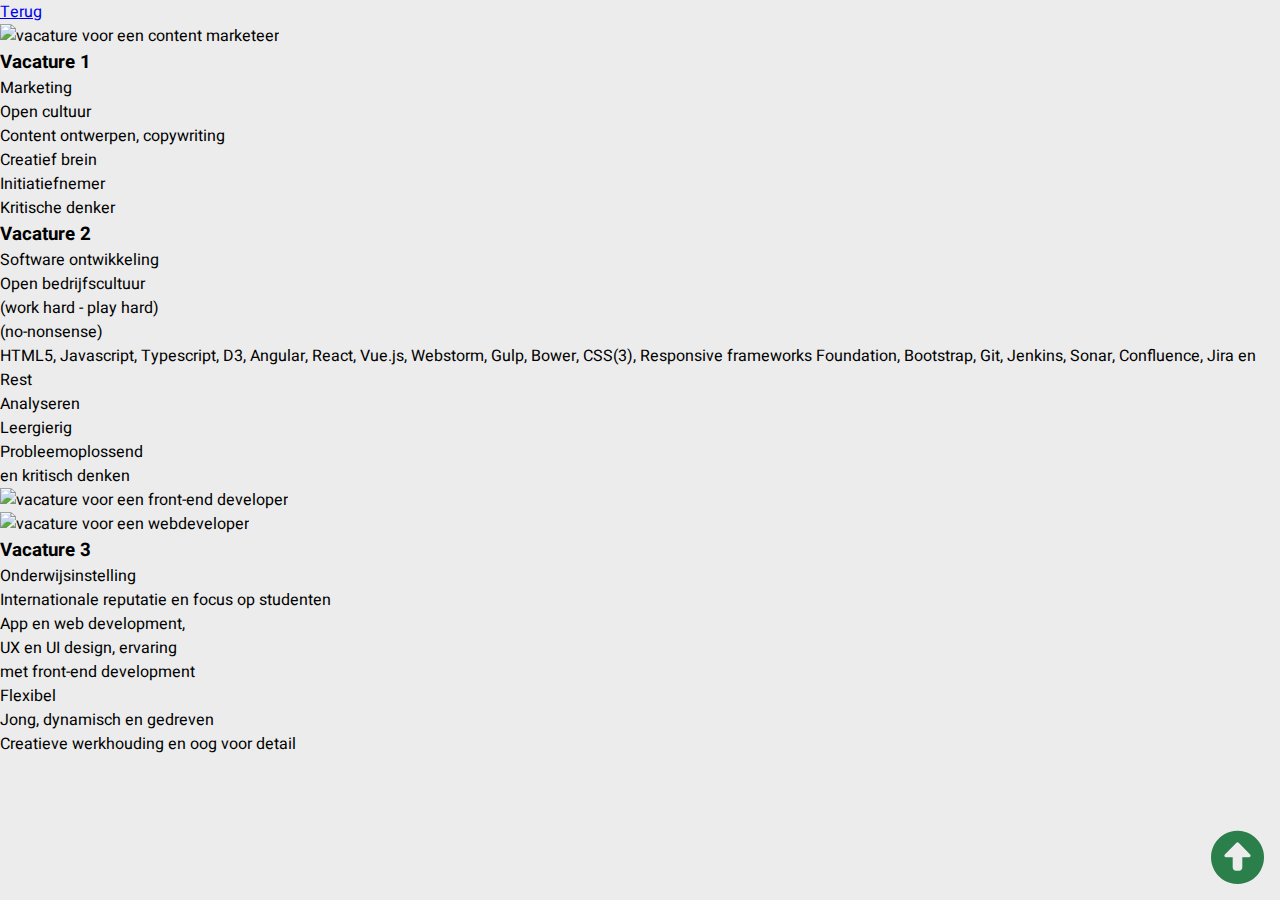
==== analyse-arbeidsmarkt.html @ b1957406 "wpl1" ====
<!DOCTYPE html>
<html lang="nl">
<head>
    <meta charset="UTF-8">
    <title>Chayenne Leys | Analyse van de arbeidsmarkt</title>
    <link rel="stylesheet" href="style.css">
    <meta name="viewport" content="width=device-width, initial-scale=1"/>
    <link rel="stylesheet" href="https://cdnjs.cloudflare.com/ajax/libs/font-awesome/6.2.1/css/all.min.css">
    <link rel="preconnect" href="https://fonts.googleapis.com">
    <link rel="preconnect" href="https://fonts.gstatic.com" crossorigin>
    <link href="https://fonts.googleapis.com/css2?family=Heebo:wght@100;300;400;700;900&family=Kanit:wght@900&display=swap"
          rel="stylesheet">
</head>
<body>
<div class="terugknop">
    <a class="terug" href="index.html#mijn-schoolprojecten">Terug</a>
</div>
<div class="omhoogknop">
    <a href="#"><i class="fa-solid fa-circle-up"></i></a>
</div>
<main>
    <section id="vacature-1">
        <img src="assets/vacature_1.png" alt="vacature voor een content marketeer">
        <div id="vacature-1-tekst">
            <h3>Vacature 1</h3>
            <div class="vacature-tekst-vakken">
                <div class="vacature-tekst-vakken-top">
                    <p>Marketing</p>
                    <p>Open cultuur</p>
                </div>
                <div class="vacature-tekst-vakken-middle">
                    <p>Content ontwerpen, copywriting</p>
                </div>
                <div class="vacature-tekst-vakken-bottom">
                    <p>Creatief brein</p>
                    <p>Initiatiefnemer</p>
                    <p>Kritische denker</p>
                </div>
            </div>
        </div>
    </section>
    <section id="vacature-2">
        <div id="vacature-2-tekst">
            <h3>Vacature 2</h3>
            <div class="vacature-tekst-vakken">
                <div class="vacature-tekst-vakken-top">
                    <p>Software ontwikkeling</p>
                    <p>Open bedrijfscultuur<br />(work hard - play hard)<br />(no-nonsense)</p>
                </div>
                <div class="vacature-tekst-vakken-middle" id="vacature-2-hardskills">
                    <p>HTML5, Javascript, Typescript, D3, Angular, React, Vue.js, Webstorm, Gulp, Bower, CSS(3), Responsive frameworks Foundation, Bootstrap, Git, Jenkins, Sonar, Confluence, Jira en Rest</p>
                </div>
                <div class="vacature-tekst-vakken-bottom">
                    <p>Analyseren</p>
                    <p>Leergierig</p>
                    <p>Probleemoplossend<br>en kritisch denken</p>
                </div>
            </div>
        </div>
        <img src="assets/vacature_2.png" alt="vacature voor een front-end developer">
    </section>
    <section id="vacature-3">
        <img src="assets/vacature_3.png" alt="vacature voor een webdeveloper">
        <div id="vacature-3-tekst">
            <h3>Vacature 3</h3>
            <div class="vacature-tekst-vakken">
                <div class="vacature-tekst-vakken-top">
                    <p>Onderwijsinstelling</p>
                    <p>Internationale reputatie en focus op studenten</p>
                </div>
                <div class="vacature-tekst-vakken-middle" id="vacature-3-hardskills">
                    <p>App en web development,<br>UX en UI design, ervaring<br>met front-end development</p>
                </div>
                <div class="vacature-tekst-vakken-bottom">
                    <p>Flexibel</p>
                    <p>Jong, dynamisch en gedreven</p>
                    <p>Creatieve werkhouding en oog voor detail</p>
                </div>
            </div>
        </div>
    </section>
</main>
</body>
</html>
---- style.css ----
* {
    box-sizing: border-box;
    margin: 0;
    padding: 0;
    font-family: Heebo, sans-serif;
}

body, nav, header, main, footer {
    background-color: #ececec;
}

/*----------------------- NAV --------------------------*/
nav #nav_large {
    background-color: #2b7f4a;
    border-radius: 0 0 5rem 5rem;
}

nav #nav_large p a {
    text-decoration: none;
    color: #ececec;
    font-weight: 200;
}

nav #nav_large p a:hover {
    font-weight: 400;
}

#nav_small #hamburger_icon {
    width: 10%;
}

#nav_small #close_icon {
    display: none;
}

#nav_small #close_icon img {
    width: 42%;
    margin-left: -1rem;
}

#nav_small .dropdown {
    position: relative;
    display: inline-block;
}

#nav_small .dropdown-content {
    display: none;
    position: absolute;
    z-index: 100;
    left: -0.5rem;
    background-color: #ececec;
    border-radius: 0 0 1rem 1rem;
    padding-top: 1.5rem;
    width: 100%;
}

#nav_small .dropdown-content h2 {
    font-size: 20pt;
    font-weight: 400;
    margin: 0.5rem 0;
}

#nav_small .dropdown-content p {
    margin: 0;
}

#nav_small .dropdown-content a {
    color: #2b7f4a;
    text-decoration: none;
    display: block;
    font-family: Heebo, sans-serif;
}

#nav_small .dropdown-content a p:hover {
    font-weight: 800;
}

#nav_small .dropdown-content a h2:hover {
    font-weight: 600;
}

#nav_small .dropdown:hover .dropdown-content {
    display: block;
}

#nav_small {
    display: none;
}

@media screen and (max-width: 576px) {
    #nav_large {
        display: none;
    }

    #nav_small {
        display: block;
        margin-left: 1rem;
        padding-top: 1.5rem;
    }
}

/*----------------------- EINDE NAV --------------------------*/
/*----------------------- HEADER --------------------------*/

#chayenne {
    font-family: "Kanit Black", sans-serif;
    font-size: 100pt;
    color: #2b7f4a;
    margin: auto;
}

#leys {
    font-family: "Kanit Black", sans-serif;
    font-size: 100pt;
    -webkit-text-stroke: 4px #2b7f4a;
    -webkit-text-fill-color: #ececec;
}

#header_titel {
    height: 43rem;
}

@media screen and (max-width: 1100px) {
    #chayenne, #leys {
        font-size: 75pt;
    }
}

@media screen and (max-width: 800px) {
    #chayenne, #leys {
        font-size: 60pt;
    }
}

@media screen and (max-width: 650px) {
    #chayenne, #leys {
        font-size: 50pt;
    }
}

@media screen and (max-width: 576px) {
    #chayenne, #leys {
        font-size: 50pt;
    }

    #header_titel {
        height: 20rem;
    }
}

/*----------------------- EINDE HEADER --------------------------*/

/*----------------------- MAIN --------------------------*/
main h1 {
    font-size: 50pt;
    color: #2b7f4a;
}

main h2 {
    font-weight: 200;
}

/*----------------------- OVER MIJ --------------------------*/
#over_mij img {
    width: 100%;
}

#over_mij #kernwaarden p {
    color: #ececec;
    background-color: #2b7f4a;
    border-radius: 50%;
    padding: 10% 0;
}

#mijn_skills {
    margin-top: 5rem;
}

@media screen and (max-width: 768px) {
    #over_mij #profielfoto {
        display: none;
    }
}

/*----------------------- MIJN SKILLS --------------------------*/
/*----------------------- HARDSKILLS --------------------------*/
.skill_psd, .skill_ai, .skill_xd {
    width: 100%;
    padding: 50px 0;
    border-radius: 8px;
    row-gap: 30px;
    flex-direction: column;
    align-items: center;
}

.skill_psd .psd_circular-progress {
    position: relative;
    height: 10rem;
    width: 10rem;
    border-radius: 50%;
    display: flex;
    align-items: center;
    justify-content: center;
}

.skill_psd .psd_circular-progress::before {
    content: "";
    position: absolute;
    height: 90%;
    width: 90%;
    border-radius: 50%;
    background-color: #ececec;
    background-image: url("assets/psd.png");
    background-position: center;
    background-size: 70%;
    background-repeat: no-repeat;
}

.skill_ai .ai_circular-progress {
    position: relative;
    height: 10rem;
    width: 10rem;
    border-radius: 50%;
    display: flex;
    align-items: center;
    justify-content: center;
}

.skill_ai .ai_circular-progress::before {
    content: "";
    position: absolute;
    height: 90%;
    width: 90%;
    border-radius: 50%;
    background-color: #ececec;
    background-image: url("assets/ai.png");
    background-position: center;
    background-size: 85%;
    background-repeat: no-repeat;
}

.skill_xd .xd_circular-progress {
    position: relative;
    height: 10rem;
    width: 10rem;
    border-radius: 50%;
    display: flex;
    align-items: center;
    justify-content: center;
}

.skill_xd .xd_circular-progress::before {
    content: "";
    position: absolute;
    height: 90%;
    width: 90%;
    border-radius: 50%;
    background-color: #ececec;
    background-image: url("assets/xd.png");
    background-position: center;
    background-size: 85%;
    background-repeat: no-repeat;
}

@media screen and (max-width: 768px) {
    .skill_psd .psd_circular-progress, .skill_ai .ai_circular-progress, .skill_xd .xd_circular-progress {
        height: 6rem;
        width: 6rem;
        margin-top: -2rem;
    }
}

/*----------------------- SOFTSKILLS --------------------------*/
#mijn-skills-softskills-bollen i {
    font-size: 40pt;
    color: #ececec;
    background-color: #2b7f4a;
    border-radius: 50%;
    padding: 20%;
}
@media screen and (max-width: 768px) {
    #mijn-skills-softskills-bollen i{
        font-size: 18pt;
        padding: 40%;
    }
    #mijn-skills-softskills-bollen p{
        display: none;
    }
    #mijn-skills-softskills-bollen .col-2:hover p{
        display: block;
        position: absolute;
    }
    #mijn-skills-softskills-bollen{
        margin: 1rem 0 2rem 0;
    }
}
/*----------------------- WPL 1 --------------------------*/
#mijn-schoolprojecten{
    margin-top: 5rem;
}
.schoolprojecten-bollen a{
    display: block;
    width: 10rem;
    text-align: center;
    padding: 4rem 0;
    color: #ececec;
    text-decoration: none;
    background-image: url("assets/bol.png");
    background-size: 10rem 10rem;
    background-position: center;
    background-repeat: no-repeat;
}

/*----------------------- WPL 2 --------------------------*/


/*----------------------- EINDE MAIN --------------------------*/
/* Omhoogknop */
.omhoogknop{
    position: fixed;
    bottom: 1rem;
    right: 1rem;
    z-index: 1000;
}
.omhoogknop a i{
    font-size: 40pt;
    color: #2b7f4a;
}
/*----------------------- FOOTER --------------------------*/
.footer {
    background-color: #2b7f4a;
    border-radius: 5rem 5rem 0 0;
    height: 10rem;
}

@media screen and (max-width: 768px) {
    .footer {
        border-radius: 2rem 2rem 0 0;
    }
}

/*----------------------- EINDE FOOTER --------------------------*/
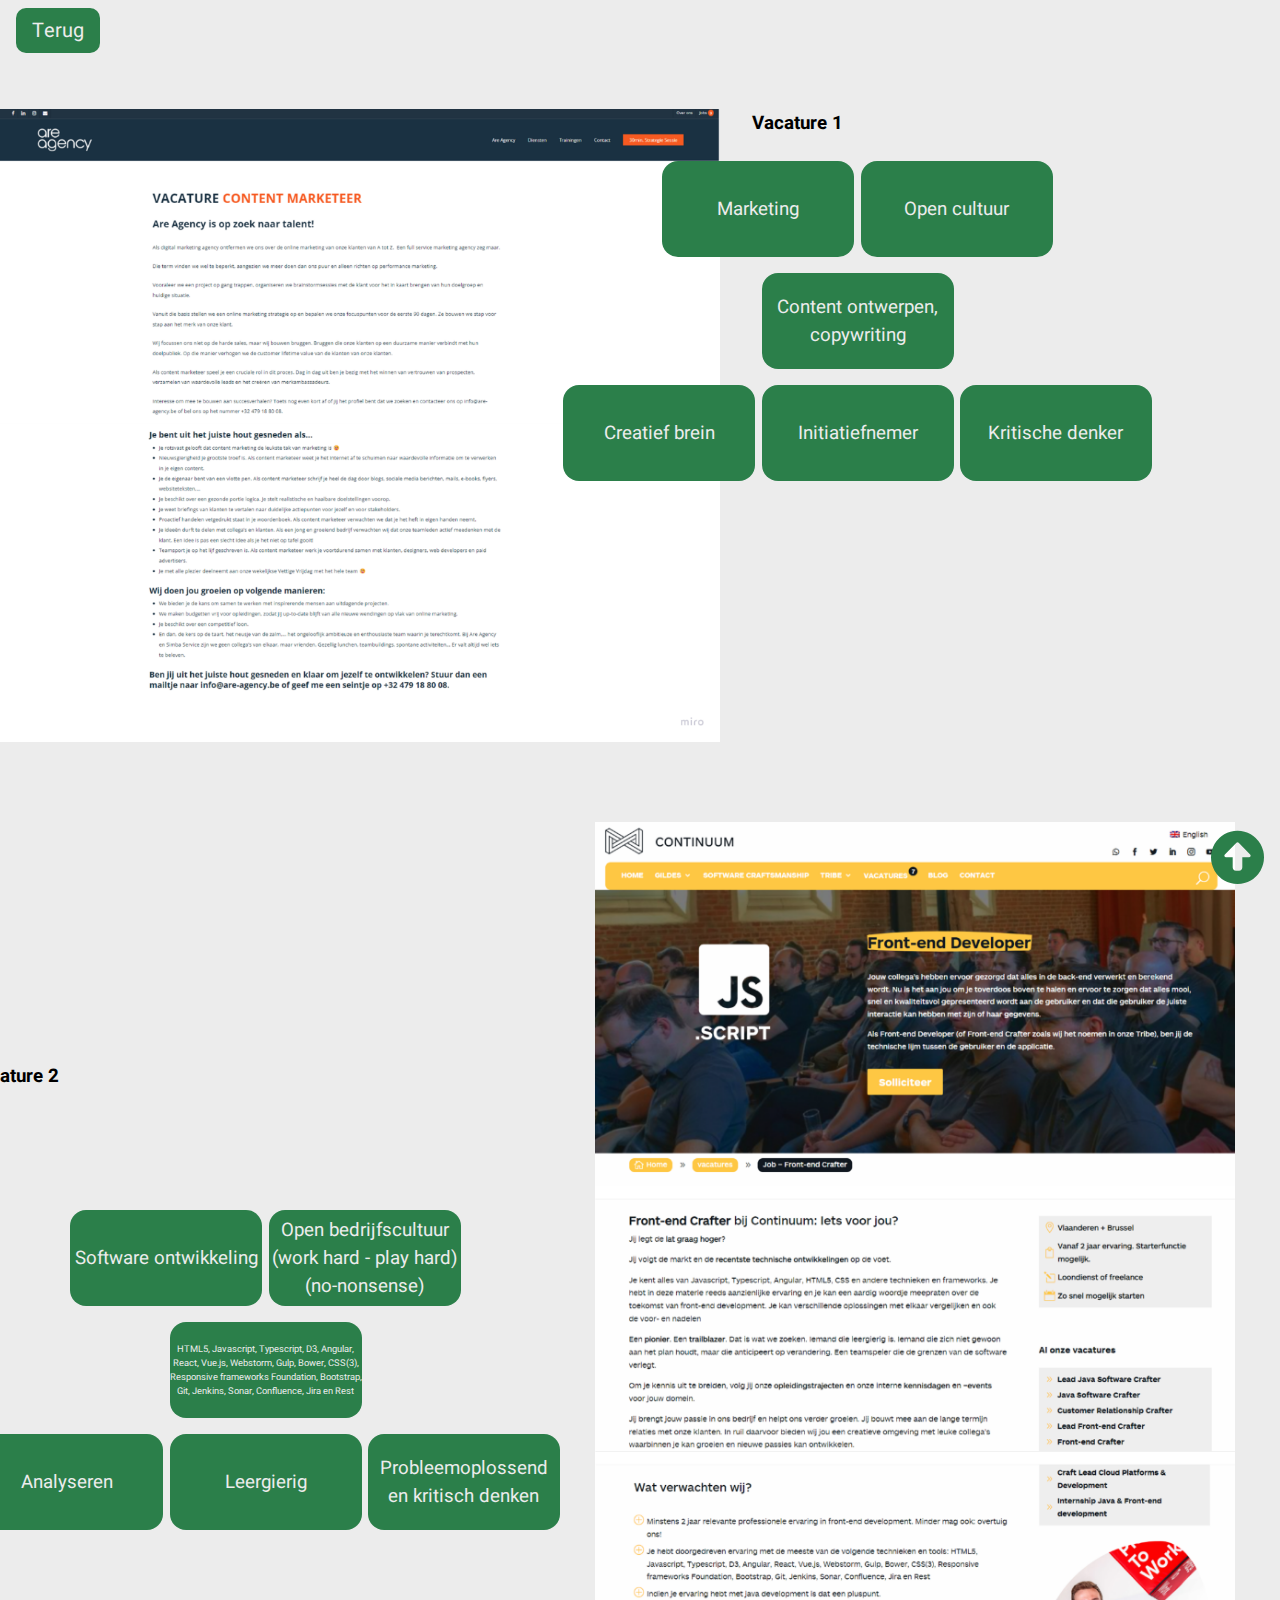
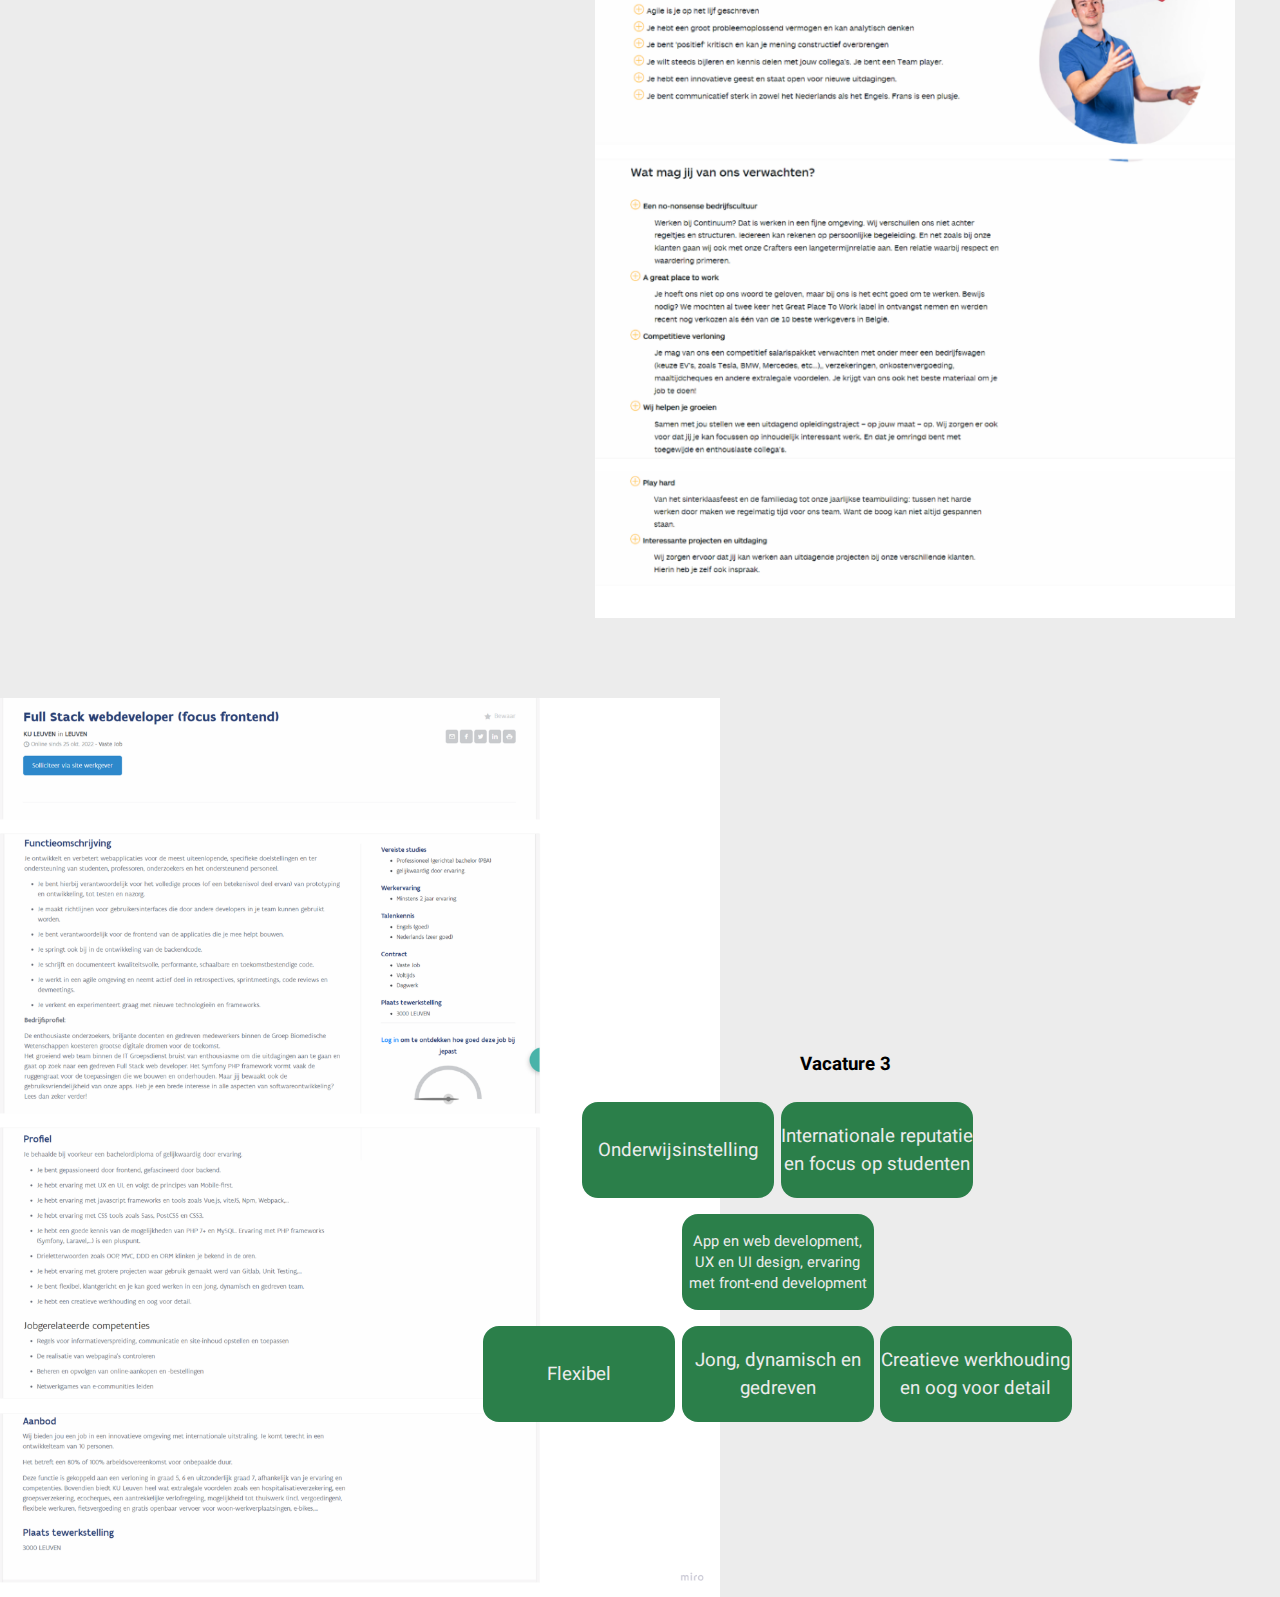
==== commit 696f64e2: "wpl1" ====
--- a/analyse-arbeidsmarkt.html
+++ b/analyse-arbeidsmarkt.html
@@ -13,7 +13,7 @@
 </head>
 <body>
 <div class="terugknop">
-    <a class="terug" href="index.html#mijn-schoolprojecten">Terug</a>
+    <a class="terug" href="index.html#wpl_1">Terug</a>
 </div>
 <div class="omhoogknop">
     <a href="#"><i class="fa-solid fa-circle-up"></i></a>
--- a/style.css
+++ b/style.css
@@ -160,6 +160,16 @@
     font-weight: 200;
 }
 
+@media screen and (max-width: 768px) {
+    main h1 {
+        font-size: 30pt;
+    }
+
+    main h2 {
+        font-size: 18pt;
+    }
+}
+
 /*----------------------- OVER MIJ --------------------------*/
 #over_mij img {
     width: 100%;
@@ -183,14 +193,19 @@
 }
 
 /*----------------------- MIJN SKILLS --------------------------*/
+
 /*----------------------- HARDSKILLS --------------------------*/
 .skill_psd, .skill_ai, .skill_xd {
-    width: 100%;
     padding: 50px 0;
     border-radius: 8px;
     row-gap: 30px;
     flex-direction: column;
     align-items: center;
+}
+
+.skill_psd a, .skill_ai a, .skill_xd a {
+    color: inherit;
+    text-decoration: none;
 }
 
 .skill_psd .psd_circular-progress {
@@ -278,59 +293,135 @@
     border-radius: 50%;
     padding: 20%;
 }
+
 @media screen and (max-width: 768px) {
-    #mijn-skills-softskills-bollen i{
+    #mijn-skills-softskills-bollen i {
         font-size: 18pt;
         padding: 40%;
     }
-    #mijn-skills-softskills-bollen p{
+
+    #mijn-skills-softskills-bollen p {
         display: none;
     }
-    #mijn-skills-softskills-bollen .col-2:hover p{
+
+    #mijn-skills-softskills-bollen .col-2:hover p {
         display: block;
         position: absolute;
     }
-    #mijn-skills-softskills-bollen{
+
+    #mijn-skills-softskills-bollen {
         margin: 1rem 0 2rem 0;
     }
 }
+
 /*----------------------- WPL 1 --------------------------*/
-#mijn-schoolprojecten{
-    margin-top: 5rem;
-}
-.schoolprojecten-bollen a{
-    display: block;
-    width: 10rem;
-    text-align: center;
-    padding: 4rem 0;
+#wpl_1 {
+    margin-top: 10rem;
+}
+
+#wpl_1 .schoolprojecten-bollen a {
+    text-decoration: none;
     color: #ececec;
-    text-decoration: none;
+}
+
+#wpl_1 .schoolprojecten-item {
     background-image: url("assets/bol.png");
-    background-size: 10rem 10rem;
     background-position: center;
     background-repeat: no-repeat;
+    background-size: 90%;
+}
+
+/*!* CAROUSEL*!*/
+#wpl_1 .schoolprojecten-bollen {
+    flex-wrap: nowrap;
+    overflow-x: auto;
+    scroll-behavior: smooth;
+}
+
+#wpl_1 .schoolprojecten-item {
+    overflow-x: auto;
+}
+
+.schoolprojecten-bollen::-webkit-scrollbar {
+    display: none;
+}
+
+.arrow-icon i {
+    color: #2b7f4a;
+    font-size: 50pt;
+    opacity: 0.5;
+}
+
+.arrow-icon i:hover {
+    opacity: 1;
 }
 
 /*----------------------- WPL 2 --------------------------*/
-
+#wpl_2 {
+    margin-top: 5rem;
+}
+
+.schoolprojecten2-bollen a {
+    text-decoration: none;
+    color: #ececec;
+}
+
+.schoolprojecten2-item {
+    background-image: url("assets/bol.png");
+    background-position: center;
+    background-repeat: no-repeat;
+    background-size: 90%;
+    padding: 5rem 0 5rem 0;
+}
 
 /*----------------------- EINDE MAIN --------------------------*/
 /* Omhoogknop */
-.omhoogknop{
+.omhoogknop {
     position: fixed;
     bottom: 1rem;
     right: 1rem;
     z-index: 1000;
 }
-.omhoogknop a i{
+
+.omhoogknop a i {
     font-size: 40pt;
     color: #2b7f4a;
 }
+
+@media screen and (max-width: 768px) {
+    .omhoogknop a i {
+        font-size: 18pt;
+    }
+}
+
 /*----------------------- FOOTER --------------------------*/
 .footer {
+    margin-top: 10rem;
     background-color: #2b7f4a;
     border-radius: 5rem 5rem 0 0;
-    height: 10rem;
+    padding-bottom: 5rem;
+}
+
+.footer h2 {
+    color: #ececec;
+    text-decoration: none;
+    font-weight: 200;
+    margin: 2rem 0;
+}
+
+.footer a {
+    color: #ececec;
+    text-decoration: none;
+    display: block;
+    padding: 0.5rem 0;
+}
+
+.footer a:hover {
+    font-weight: 600;
+}
+
+.footer a i {
+    margin-right: 0.2rem;
 }
 
 @media screen and (max-width: 768px) {
@@ -339,4 +430,1174 @@
     }
 }
 
-/*----------------------- EINDE FOOTER --------------------------*/+/*----------------------- EINDE FOOTER --------------------------*/
+
+/*----------------------- SKILLS psd --------------------------*/
+#body_psd {
+    background-color: #ececec;
+    overflow-x: hidden;
+}
+
+#main-photoshop {
+    width: 100%;
+    margin-top: 4rem;
+}
+
+#photoshop-chiro-emblemen {
+    display: flex;
+}
+
+#chirorok {
+    width: 40rem;
+    height: fit-content;
+    z-index: 2
+}
+
+#chirorok-zak {
+    width: 30rem;
+    height: fit-content;
+    margin-left: -25rem;
+    z-index: 1
+}
+
+#aandenken-2020 {
+    width: 18rem;
+    height: fit-content;
+    margin: 2rem 0 0 22rem;
+    z-index: 1;
+}
+
+#aandenken-zee {
+    width: 16rem;
+    height: fit-content;
+    margin: 15rem 0 0 -32rem;
+    z-index: 2;
+}
+
+#aandenken-2022 {
+    width: 18rem;
+    height: fit-content;
+    margin: 24rem 0 0 -2rem;
+    z-index: 1;
+}
+
+#photoshop-chiro-emblemen-tekst {
+    color: #2b7f4a;
+    margin: 33rem 0 0 -42rem;
+    font-size: 21pt;
+    text-align: center;
+}
+
+#photoshop-chiro-extra {
+    display: flex;
+}
+
+#photoshop-chiro-extra-geld {
+    display: flex;
+}
+
+#photoshop-chiro-extra-geld img {
+    width: 39rem;
+    height: fit-content;
+}
+
+#photoshop-chiro-extra-geld-tekst {
+    color: #2b7f4a;
+    margin: 37rem 0 0 0;
+    font-size: 21pt;
+    text-align: left;
+}
+
+#photoshop-chiro-extra-posters {
+    display: flex;
+    margin: 0 0 0 -15rem;
+}
+
+#photoshop-chiro-extra-posters img {
+    width: 28rem;
+    height: fit-content;
+}
+
+#photoshop-chiro-extra-posters-tekst {
+    color: #2b7f4a;
+    margin: 33rem 0 0 -30rem;
+    font-size: 21pt;
+    text-align: right;
+}
+
+#photoshop-stage {
+    display: flex;
+}
+
+#photoshop-stage-tekst {
+    color: #2b7f4a;
+    margin: 3rem 0 0 6rem;
+    font-size: 21pt;
+    text-align: left;
+}
+
+#stage-tarzan {
+    width: 25rem;
+    height: fit-content;
+    margin: 15rem 0 0 -11rem;
+}
+
+#stage-mary-poppins-1 {
+    width: 28rem;
+    height: fit-content;
+    margin: 5rem 0 0 2rem;
+}
+
+#photoshop-stage-marypoppins {
+    display: flex;
+    margin: 34rem 0 0 -28.2rem;
+}
+
+#photoshop-stage-marypoppins img {
+    width: 6.5rem;
+    height: fit-content;
+    margin: 0.3rem;
+}
+
+#stage-story-1 {
+    width: 12rem;
+    height: fit-content;
+    margin: 5rem 0 0 10rem;
+}
+
+#stage-story-2 {
+    width: 12rem;
+    height: fit-content;
+    margin: 19.5rem 0 0 -20rem;
+}
+
+#photoshop-mitro {
+    display: flex;
+}
+
+#photoshop-mitro img {
+    width: 50rem;
+    height: fit-content;
+    margin: 5rem 0 0 5rem;
+}
+
+#photoshop-mitro-tekst {
+    color: #2b7f4a;
+    margin: 20rem 0 0 10rem;
+    font-size: 21pt;
+    text-align: right;
+}
+
+#photoshop-zellan {
+    margin-top: 5rem;
+}
+
+#photoshop-zellan-afbeeldingen {
+    display: flex;
+    justify-content: space-between;
+}
+
+#zellan-insta-post {
+    height: 30rem;
+    width: fit-content;
+    margin: 0 -7rem 0 7rem;
+}
+
+#zellan-insta-story {
+    height: 30rem;
+    width: fit-content;
+    margin: 0 -1rem 0 1rem;
+}
+
+#zellan-card {
+    width: 50%;
+    height: fit-content;
+}
+
+#photoshop-zellan-tekst {
+    color: #2b7f4a;
+    margin: -10rem 0 0 5rem;
+    font-size: 21pt;
+    text-align: left;
+}
+
+@media screen and (max-width: 1250px) {
+    #main-photoshop {
+        margin-top: 0;
+    }
+
+    #chirorok {
+        width: 40%;
+    }
+
+    #chirorok-zak {
+        width: 30%;
+        margin-left: -25%;
+    }
+
+    #aandenken-2020 {
+        width: 20%;
+        margin: 2% 0 0 25%;
+    }
+
+    #aandenken-zee {
+        width: 20%;
+        margin: 15% 0 0 -37%;
+    }
+
+    #aandenken-2022 {
+        width: 20%;
+        margin: 23% 0 0 -1%;
+    }
+
+    #photoshop-chiro-emblemen-tekst {
+        font-size: 16pt;
+        margin: 33% 0 0 -55%;
+    }
+
+    #photoshop-chiro-extra-geld img {
+        width: 80%;
+    }
+
+    #photoshop-chiro-extra-posters img {
+        width: 50%;
+    }
+
+    #photoshop-chiro-extra-posters {
+        margin: 0;
+    }
+
+    #photoshop-chiro-extra-geld-tekst {
+        font-size: 16pt;
+        margin: 80% 0 0 0;
+    }
+
+    #photoshop-chiro-extra-posters-tekst {
+        font-size: 16pt;
+        margin: 55% 0 0 -60%;
+    }
+
+    #photoshop-stage-tekst {
+        font-size: 16pt;
+        margin: 0 0 0 8%;
+    }
+
+    #stage-tarzan {
+        width: 30%;
+        margin: 20.5% 0 0 -25%;
+    }
+
+    #stage-mary-poppins-1 {
+        width: 40%;
+        margin: 10% 0 0 1%;
+    }
+
+    #photoshop-stage-marypoppins {
+        display: none;
+    }
+
+    #stage-story-1 {
+        width: 15%;
+        margin: 10% 0 0 10%;
+    }
+
+    #stage-story-2 {
+        width: 15%;
+        margin: 23% 0 0 -24%;
+    }
+
+    #photoshop-mitro img {
+        width: 70%;
+        margin: 10% 0 0 5%;
+    }
+
+    #photoshop-mitro-tekst {
+        font-size: 16pt;
+        margin: 35% 0 0 0;
+    }
+
+    #zellan-insta-post {
+        width: 15%;
+        height: fit-content;
+        margin: 0 0 0 10%;
+    }
+
+    #zellan-insta-story {
+        width: 16.85%;
+        height: fit-content;
+        margin: 0;
+    }
+
+    #photoshop-zellan-tekst {
+        font-size: 16pt;
+        margin: -12% 0 0 10%;
+    }
+}
+
+
+/*----------------------- SKILLS ai --------------------------*/
+#body_ai {
+    background-color: #ececec;
+}
+
+#main-illustrator {
+    width: 100%;
+    margin-top: 5rem;
+}
+
+#illustrator-aandenken2021 {
+    display: flex;
+    justify-content: space-between;
+}
+
+#illustrator-aandenken-chirorok {
+    width: 45rem;
+    height: fit-content;
+}
+
+#illustrator-aandenken {
+    width: 30rem;
+    height: fit-content;
+    margin: 10rem 10rem 0 -10rem;
+}
+
+#illustrator-aandenken2021-tekst {
+    color: #2b7f4a;
+    margin: 5rem 0 0 -10rem;
+    font-size: 21pt;
+    text-align: center;
+}
+
+#illustrator-denemarken {
+    display: flex;
+}
+
+#illustrator-denemarken-tekst {
+    color: #2b7f4a;
+    margin: 5rem 0 0 5rem;
+    font-size: 21pt;
+    text-align: left;
+}
+
+#illustrator-lijntekening-frame {
+    width: 30rem;
+    height: fit-content;
+    margin: 10rem 0 0 0;
+}
+
+#illustrator-lijntekening-shirt {
+    width: 32rem;
+    height: fit-content;
+}
+
+#illustrator-zellan {
+    display: flex;
+    justify-content: space-between;
+}
+
+#illustrator-zellan-tekst {
+    color: #2b7f4a;
+    margin: 30rem 0 0 10rem;
+    font-size: 21pt;
+    text-align: left;
+}
+
+#illustrator-zellan img {
+    width: 45rem;
+    height: fit-content;
+    margin: 5rem 0 0 0;
+}
+
+@media screen and (max-width: 1250px) {
+    #main-illustrator {
+        margin-top: 0;
+    }
+
+    #illustrator-aandenken-chirorok {
+        width: 40%;
+    }
+
+    #illustrator-aandenken {
+        width: 30%;
+        margin: 5% 10% 0 0;
+    }
+
+    #illustrator-aandenken2021-tekst {
+        font-size: 16pt;
+        margin: 0;
+    }
+
+    #illustrator-lijntekening-frame {
+        width: 30%;
+        margin: 20% 0 0 -10%;
+    }
+
+    #illustrator-lijntekening-shirt {
+        width: 40%;
+    }
+
+    #illustrator-denemarken-tekst {
+        font-size: 16pt;
+        margin: 5% 0 0 10%;
+    }
+
+    #illustrator-zellan-tekst {
+        font-size: 16pt;
+        margin: 10% -5% 0 5%;
+    }
+
+    #illustrator-zellan img {
+        width: 60%;
+        margin: 0;
+    }
+}
+
+/*----------------------- SKILLS xd --------------------------*/
+#body_xd {
+    background-color: #ececec;
+}
+
+#wireframe-portfolio {
+    text-align: center;
+    display: flex;
+}
+
+#wireframe-portfolio img {
+    width: 60rem;
+    margin: 5rem auto 0 auto;
+    z-index: 2;
+}
+
+@media screen and (max-width: 1250px) {
+    #wireframe-portfolio img {
+        width: 80%;
+    }
+}
+
+
+
+/*----------------------- WPL 1  --------------------------*/
+.terug {
+    color: #ececec;
+    text-decoration: none;
+    font-size: 15pt;
+    background-color: #2b7f4a;
+    border-radius: 10px;
+    padding: 0.5rem 1rem;
+    position: relative;
+    top: 1rem;
+    left: 1rem;
+}
+
+/*----------------------- WPL 1 kernwaarden en motivatie --------------------------*/
+#section-kernwaarden {
+    width: 70rem;
+    margin: 12rem auto;
+}
+
+#kernwaarden-bollen {
+    display: flex;
+    flex-direction: row;
+    justify-content: space-between;
+}
+
+#kernwaarden-bollen p {
+    display: block;
+    width: 15rem;
+    text-align: center;
+    font-size: 25pt;
+    padding: 7rem 0;
+    color: #ececec;
+    background-image: url("assets/bol.png");
+    background-size: 15rem 15rem;
+    background-position: center;
+    background-repeat: no-repeat;
+}
+
+#section-kernkwadranten table {
+    margin-bottom: 5rem;
+}
+
+#section-kernkwadranten table tr td {
+    font-size: 18pt;
+    padding: 0.5rem;
+}
+
+#section-kernkwadranten table tr td i {
+    color: #2b7f4a;
+    font-size: 24pt;
+}
+
+#section-kernkwadranten .kernkwadranten-bruin {
+    background-color: #2b7f4a;
+    color: #ececec;
+    font-size: 20pt;
+    font-weight: 300;
+    text-align: center;
+    padding: 1rem;
+    width: 20rem;
+}
+
+#kernkwadranten-links {
+    display: flex;
+    justify-content: flex-end;
+}
+
+@media screen and (max-width: 1250px) {
+    #section-kernwaarden {
+        width: 90%;
+        margin: 10% 5% 0 5%;
+    }
+
+    #kernwaarden-bollen p {
+        font-size: 16pt;
+        width: 10rem;
+        background-size: 10rem 10rem;
+    }
+
+    #section-kernkwadranten {
+        width: 90%;
+        margin: 0 auto;
+    }
+
+    #section-kernkwadranten table tr td {
+        font-size: 12pt;
+    }
+
+    #section-kernkwadranten table tr td i {
+        font-size: 16pt;
+    }
+
+    #section-kernkwadranten .kernkwadranten-bruin {
+        font-size: 16pt;
+    }
+}
+
+@media screen and (max-width: 850px) {
+    #kernwaarden-bollen p {
+        font-size: 12pt;
+        width: 6rem;
+        background-size: 6rem 6rem;
+    }
+
+    #section-kernkwadranten table tr td {
+        font-size: 12pt;
+    }
+}
+@media screen and (max-width: 500px){
+    #kernwaarden-bollen p{
+        font-size: 11pt;
+        width: 6rem;
+        background-size: 6rem 6rem;
+    }
+    #section-kernkwadranten table tr td{
+        font-size: 10pt;
+    }
+    #kernkwadranten-links{
+        justify-content: flex-start;
+    }
+    #section-kernkwadranten .kernkwadranten-bruin{
+        font-size: 11pt;
+    }
+}
+/*----------------------- WPL 1 personal branding --------------------------*/
+#mijn-look {
+    width: 50rem;
+    margin: auto;
+    display: flex;
+    flex-direction: row;
+    flex-wrap: wrap;
+}
+
+#mijn-look section {
+    width: 24.5rem;
+}
+
+#mijn-look img {
+    width: 95%;
+}
+
+#hoe-zien-anderen-mij {
+    display: flex;
+    flex-wrap: wrap;
+    margin-left: 1rem;
+    margin-top: 7rem;
+}
+
+#hoe-zien-anderen-mij p {
+    background-color: #2b7f4a;
+    color: #ececec;
+    border-radius: 1rem;
+    font-size: 18pt;
+    width: 11rem;
+    height: 8rem;
+    display: flex;
+    align-items: center;
+    justify-content: center;
+    text-align: center;
+    margin: 0.5rem 0.2rem;
+}
+
+#mijn-look-aspecten {
+    width: 50rem;
+    display: contents;
+}
+
+#mijn-look-aspecten p {
+    background-color: #2b7f4a;
+    color: #ececec;
+    border-radius: 1rem;
+    font-size: 18pt;
+    width: 14rem;
+    height: 10rem;
+    display: flex;
+    align-items: center;
+    justify-content: center;
+    text-align: center;
+    margin: 0.5rem 0.2rem;
+}
+
+#mijn-stijl {
+    margin-top: 10rem;
+}
+
+#mijn-stijl-voorbeeld-1 {
+    display: flex;
+    flex-wrap: wrap;
+    margin: 0 0 10rem 0;
+}
+
+#mijn-stijl-voorbeeld-1_1 {
+    width: 40rem;
+    height: fit-content;
+    z-index: 2;
+}
+
+#mijn-stijl-voorbeeld-1_2 {
+    width: 40rem;
+    height: fit-content;
+    z-index: 1;
+    margin: -20rem 0 0 30rem;
+}
+
+#mijn-stijl-voorbeeld-1-tekst p {
+    background-color: #2b7f4a;
+    color: #ececec;
+    border-radius: 1rem;
+    font-size: 18pt;
+    width: 13rem;
+    height: 8rem;
+    display: flex;
+    align-items: center;
+    justify-content: center;
+    text-align: center;
+    margin: 0.5rem 0.2rem;
+}
+
+#mijn-stijl-voorbeeld-1-tekst {
+    margin: -52rem 0 0 45rem;
+}
+
+#mijn-stijl-voorbeeld-2 {
+    width: 80rem;
+    margin: 12rem -5rem 0 -5rem;
+    display: flex;
+    flex-wrap: wrap;
+}
+
+#mijn-stijl-voorbeeld-2 p {
+    background-color: #2b7f4a;
+    color: #ececec;
+    border-radius: 1rem;
+    font-size: 18pt;
+    width: 13rem;
+    height: 10rem;
+    display: flex;
+    align-items: center;
+    justify-content: center;
+    text-align: center;
+    margin: 0.5rem 0.2rem;
+}
+
+#mijn-stijl-voorbeeld-2-tekst-1 {
+    display: flex;
+    margin: 0 0 0 12rem;
+}
+
+#mijn-stijl-voorbeeld-2-tekst-1 p:nth-child(2) {
+    font-size: 16pt;
+}
+
+#mijn-stijl-voorbeeld-2-afbeelding {
+    margin-top: 1rem;
+    display: flex;
+}
+
+#mijn-stijl-voorbeeld-2-afbeelding img {
+    width: 30rem;
+    height: fit-content;
+}
+
+#voorbeeld-2_1 {
+    margin-top: 5rem;
+    z-index: 2;
+}
+
+#voorbeeld-2_2 {
+    margin-left: -3rem;
+    z-index: 1;
+}
+
+#voorbeeld-2_3 {
+    margin: -8rem 0 0 -3rem;
+    z-index: 3;
+}
+
+#voorbeeld-2_4 {
+    margin: 20rem 0 0 -30rem;
+    z-index: 4;
+}
+
+#mijn-stijl-voorbeeld-2-tekst-2 {
+    display: flex;
+    margin: -8rem 0 0 20rem;
+}
+
+@media screen and (max-width: 1250px) {
+    #mijn-stijl {
+        width: 90%;
+        margin: 10% auto 0 auto;
+    }
+
+    #mijn-stijl-voorbeeld-1_1 {
+        width: 60%;
+        margin: 0;
+    }
+
+    #mijn-stijl-voorbeeld-1_2 {
+        width: 50%;
+        margin: -25% 0 0 55%;
+    }
+
+    #mijn-stijl-voorbeeld-1-tekst {
+        margin: -70% 0 0 65%;
+    }
+
+    #mijn-stijl-voorbeeld-1-tekst p {
+        font-size: 16pt;
+        height: 15%;
+    }
+
+    #mijn-stijl-voorbeeld-2 {
+        width: 90%;
+        margin: auto;
+    }
+
+    #mijn-stijl-voorbeeld-2-tekst-1 p, #mijn-stijl-voorbeeld-2-tekst-1 p:nth-child(2) {
+        font-size: 14pt;
+        width: 30%;
+        height: 100%
+    }
+
+    #mijn-stijl-voorbeeld-2-tekst-1 {
+        width: 70%;
+        margin: 0;
+    }
+
+    #mijn-stijl-voorbeeld-2-tekst-2 p {
+        font-size: 14pt;
+        width: 50%;
+        height: 100%;
+    }
+
+    #mijn-stijl-voorbeeld-2-tekst-2 {
+        margin: -15% 0 0 15%;
+    }
+
+    #mijn-stijl-voorbeeld-2-afbeelding img {
+        width: 40%;
+    }
+
+    #voorbeeld-2_1 {
+        margin: 10% 0 0 -5%;
+    }
+
+    #voorbeeld-2_2 {
+        margin: 1% 0 0 -4%;
+    }
+
+    #voorbeeld-2_3 {
+        margin: -10% 0 0 -4%;
+    }
+
+    #voorbeeld-2_4 {
+        margin: 30% 0 0 -40%;
+    }
+}
+
+@media screen and (max-width: 850px) {
+    #mijn-look {
+        width: 90%;
+        margin: 10% auto;
+    }
+
+    #mijn-look section {
+        width: 50%;
+    }
+
+    #hoe-zien-anderen-mij p {
+        font-size: 14pt;
+        width: 8rem;
+        height: 6rem;
+    }
+
+    #mijn-look-aspecten p {
+        font-size: 14pt;
+        width: 8rem;
+        height: 6rem;
+    }
+
+    #hoe-zien-anderen-mij {
+        margin-top: 0;
+    }
+
+    #hoe-zien-anderen-mij p {
+        font-size: 12pt;
+        width: 90%;
+        height: 0;
+        padding: 2rem;
+    }
+
+    .verdwijnt {
+        display: none;
+    }
+
+    #mijn-stijl-voorbeeld-1-tekst {
+        margin: -80% 0 0 62%;
+    }
+
+    #mijn-stijl-voorbeeld-1-tekst p {
+        font-size: 12pt;
+        height: 15%;
+    }
+
+    #mijn-stijl-voorbeeld-2-tekst-1 {
+        margin: 0 0 0 -5%;
+    }
+
+    #mijn-stijl-voorbeeld-2-tekst-1 p, #mijn-stijl-voorbeeld-2-tekst-1 p:nth-child(2), #mijn-stijl-voorbeeld-2-tekst-2 p {
+        font-size: 10pt;
+    }
+
+    #mijn-stijl-voorbeeld-2-tekst-2 {
+        margin: -15% 0 0 5%;
+    }
+}
+@media screen and (max-width: 500px){
+    #hoe-zien-anderen-mij{
+        margin-top: 0;
+    }
+    #hoe-zien-anderen-mij p{
+        font-size: 11pt;
+        width: 90%;
+        height: 0;
+        padding: 1rem;
+    }
+    .verdwijnt{
+        display: none;
+    }
+    #mijn-stijl-voorbeeld-1_2{
+        margin: -15% 0 0 50%;
+    }
+    #mijn-stijl-voorbeeld-1{
+        margin-bottom: 1%;
+    }
+    #mijn-stijl-voorbeeld-1-tekst p{
+        font-size: 11pt;
+        width: 150%;
+    }
+    #mijn-stijl-voorbeeld-2-tekst-2{
+        margin: 0;
+    }
+}
+/*----------------------- WPL 1 feedback en reflecteren --------------------------*/
+#feedback-reflecteren {
+    width: 60rem;
+}
+
+#feedback-reflecteren section h3 {
+    margin: 1rem 0;
+}
+
+#feedback-reflecteren h4 {
+    font-weight: 400;
+}
+
+#feedback-reflecteren section p {
+    margin-bottom: 1rem;
+}
+
+@media screen and (max-width: 1250px) {
+    #feedback-reflecteren {
+        width: 90%;
+        margin: 10% auto;
+    }
+}
+
+
+/*----------------------- WPL 1 analyse van de arbeidsmarkt --------------------------*/
+#vacature-1 {
+    display: flex;
+}
+
+#vacature-1 img {
+    width: 45rem;
+    height: fit-content;
+    margin-top: 5rem;
+}
+
+#vacature-1-tekst {
+    margin: 20rem 0 0 -10rem;
+}
+
+#vacature-1-tekst h3 {
+    margin: -15rem 0 0 12rem;
+}
+
+#vacature-1-tekst p, #vacature-2-tekst p, #vacature-3-tekst p {
+    background-color: #2b7f4a;
+    color: #ececec;
+    border-radius: 1rem;
+    font-size: 14pt;
+    width: 12rem;
+    height: 6rem;
+    display: flex;
+    align-items: center;
+    justify-content: center;
+    text-align: center;
+    margin: 0.5rem 0.2rem;
+}
+
+.vacature-tekst-vakken {
+    margin-top: 1rem;
+}
+
+.vacature-tekst-vakken-top {
+    display: flex;
+    justify-content: center;
+}
+
+.vacature-tekst-vakken-middle {
+    display: flex;
+    justify-content: center;
+}
+
+.vacature-tekst-vakken-bottom {
+    display: flex;
+    justify-content: center;
+}
+
+#vacature-2 {
+    display: flex;
+    margin-top: 5rem;
+}
+
+#vacature-2 img {
+    width: 40rem;
+    height: fit-content;
+}
+
+#vacature-2-tekst {
+    margin: 15rem 2rem 0 -2rem;
+}
+
+#vacature-2-tekst h3 {
+    margin-bottom: 7rem;
+}
+
+#vacature-2-hardskills p {
+    font-size: 7pt;
+}
+
+#vacature-3 {
+    margin-top: 5rem;
+    display: flex;
+}
+
+#vacature-3 img {
+    width: 45rem;
+}
+
+#vacature-3-tekst {
+    margin: 22rem 0 0 -15rem;
+}
+
+#vacature-3-tekst h3 {
+    margin-left: 20rem;
+}
+
+#vacature-3-hardskills p {
+    font-size: 11pt;
+}
+
+@media screen and (max-width: 1250px) {
+    #vacature-1 img, #vacature-3 img {
+        width: 60%;
+        margin-left: 2%;
+    }
+
+    #vacature-1-tekst p, #vacature-2-tekst p, #vacature-3-tekst p {
+        width: 10rem;
+        height: 5rem;
+        margin: 1%;
+        font-size: 12pt;
+    }
+
+    #vacature-1-tekst {
+        margin-top: 40%;
+    }
+
+    #vacature-2-tekst {
+        margin: 0 0 0 1%;
+    }
+
+    #vacature-2-tekst h3 {
+        margin: 10% 0 0 10%;
+    }
+
+    #vacature-2-hardskills p {
+        font-size: 5pt;
+    }
+
+    #vacature-2 img {
+        width: 40%;
+    }
+
+    #vacature-3 {
+        margin: 0 0 5% 5%;
+    }
+
+    #vacature-3-tekst h3 {
+        margin: 0 0 0 60%;
+    }
+
+    #vacature-3-hardskills p {
+        font-size: 8pt;
+    }
+}
+
+@media screen and (max-width: 850px) {
+    #vacature-1-tekst p, #vacature-2-tekst p, #vacature-3-tekst p {
+        width: 8rem;
+        height: 4rem;
+        font-size: 6pt;
+    }
+
+    #vacature-1-tekst {
+        margin: 50% 0 0 -15%;
+    }
+
+    #vacature-1-tekst h3 {
+        margin-left: 25%;
+    }
+
+    #vacature-2-hardskills p {
+        font-size: 3pt;
+    }
+
+    #vacature-3 {
+        margin-top: 2%;
+    }
+
+    #vacature-3-tekst h3 {
+        margin: 50% 0 0 40%;
+    }
+
+    #vacature-3-tekst {
+        margin: 0 0 0 -20%;
+    }
+}
+@media screen and (max-width: 500px){
+    #vacature-1-tekst p{
+        font-size: 8pt;
+    }
+    #vacature-1-tekst p, #vacature-2-tekst p, #vacature-3-tekst p{
+        border-radius: 0.5rem;
+        width: 5rem;
+        height: 3rem;
+    }
+    #vacature-1-tekst{
+        margin: 70% 0 0 -15%;
+    }
+    #vacature-1-tekst h3{
+        margin-left: 40%;
+    }
+}
+/*----------------------- WPL 1 reflectie van gastcolleges --------------------------*/
+#gastcolleges {
+    width: 60rem;
+}
+
+#gastcolleges h3 {
+    margin: 1rem 0;
+}
+
+#gastcolleges h4 {
+    font-weight: 400;
+}
+
+#gastcolleges p {
+    margin-bottom: 1rem;
+}
+
+@media screen and (max-width: 1250px) {
+    #gastcolleges {
+        width: 90%;
+        margin: 10% auto;
+    }
+}
+
+
+/*----------------------- WPL 1 concept poster --------------------------*/
+#concept-poster {
+    text-align: center;
+}
+
+#concept-poster img {
+    width: 70rem;
+    height: fit-content;
+    margin-bottom: 1rem;
+}
+
+@media screen and (max-width: 1250px) {
+    #concept-poster img {
+        width: 90%;
+        margin-top: 10%;
+    }
+
+    #eindreflectie {
+        width: 90%;
+        margin: 10% auto;
+    }
+}
+
+
+/*----------------------- WPL 1 eindreflectie --------------------------*/
+#eindreflectie {
+    width: 60rem;
+}
+
+#eindreflectie h3 {
+    margin: 1rem 0;
+}
+
+#eindreflectie h4 {
+    font-weight: 400;
+}
+
+#eindreflectie p {
+    margin-bottom: 1rem;
+}
+
+/*----------------------- WPL 2 eindreflectie --------------------------*/
+
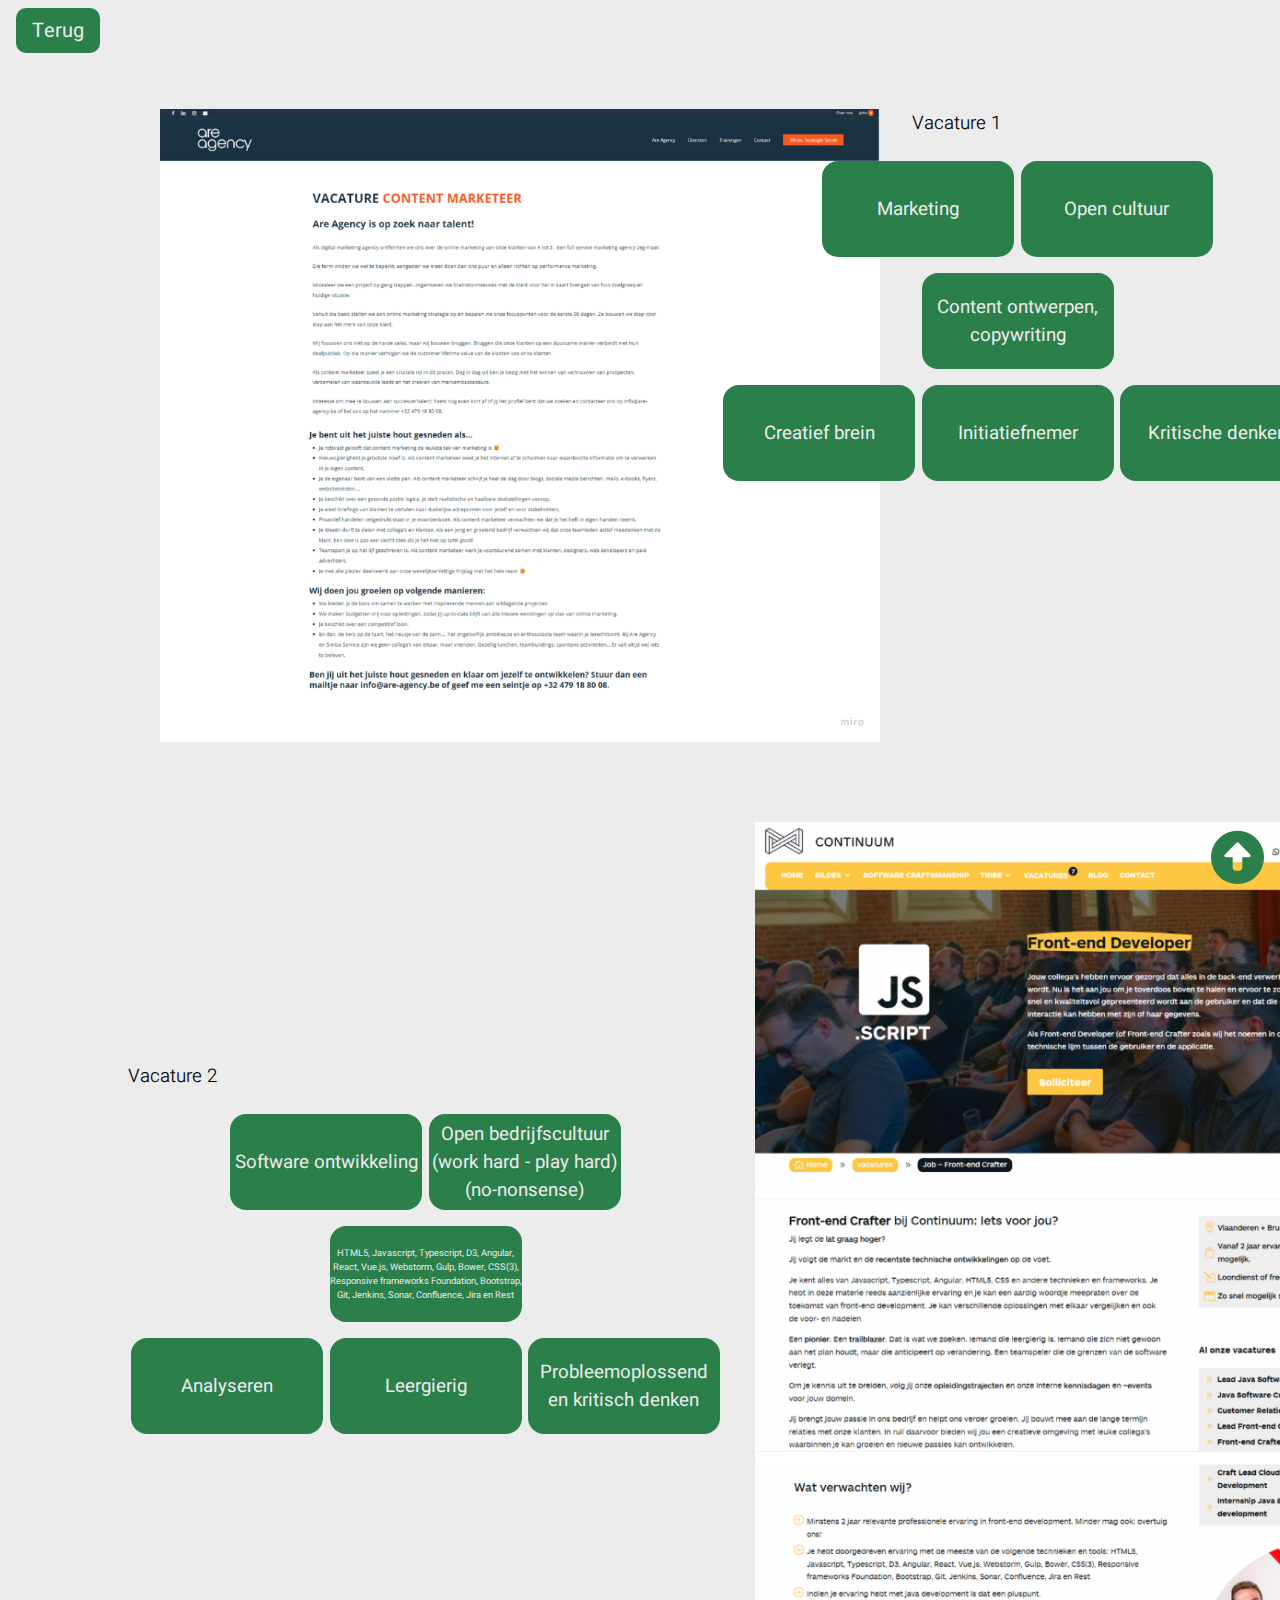
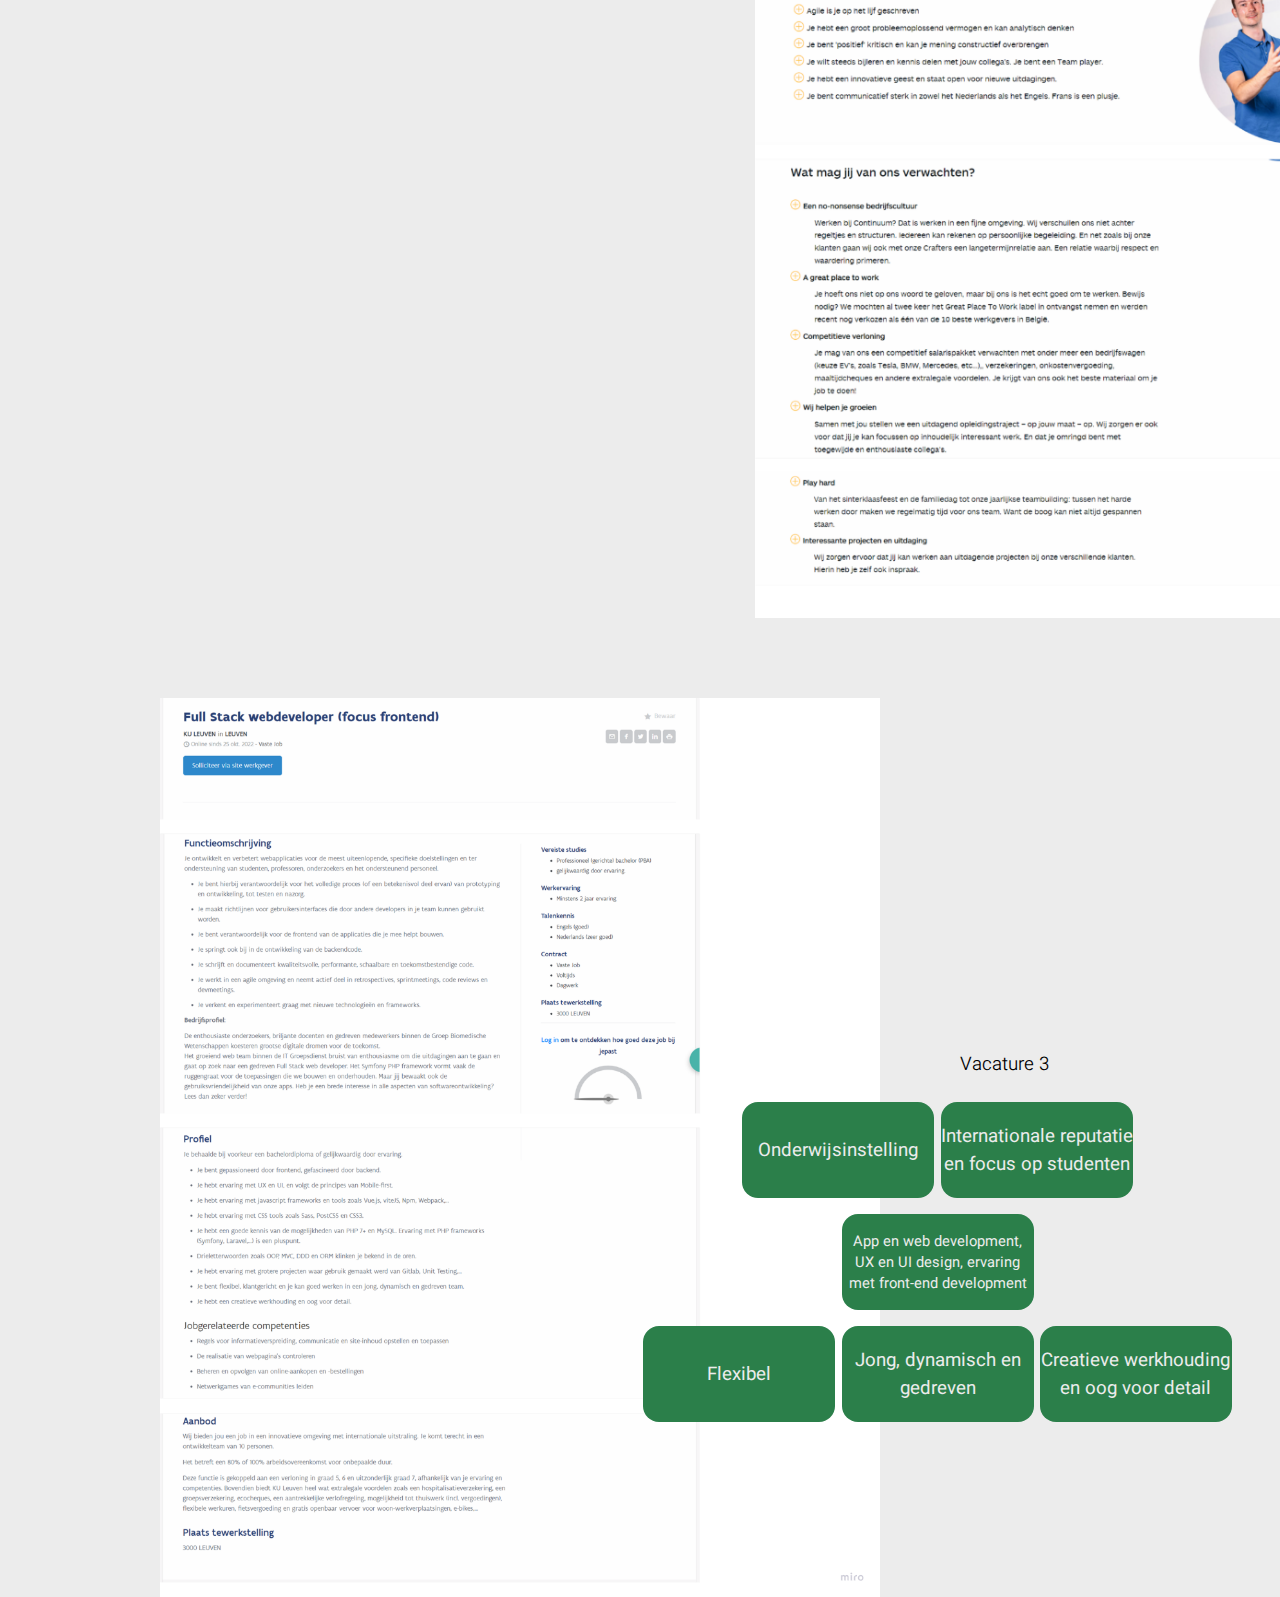
==== commit 738fc324: "responsive check" ====
--- a/analyse-arbeidsmarkt.html
+++ b/analyse-arbeidsmarkt.html
@@ -11,14 +11,14 @@
     <link href="https://fonts.googleapis.com/css2?family=Heebo:wght@100;300;400;700;900&family=Kanit:wght@900&display=swap"
           rel="stylesheet">
 </head>
-<body>
+<body class="body">
 <div class="terugknop">
     <a class="terug" href="index.html#wpl_1">Terug</a>
 </div>
 <div class="omhoogknop">
     <a href="#"><i class="fa-solid fa-circle-up"></i></a>
 </div>
-<main>
+<main id="main_arbeidsmarkt">
     <section id="vacature-1">
         <img src="assets/vacature_1.png" alt="vacature voor een content marketeer">
         <div id="vacature-1-tekst">
--- a/style.css
+++ b/style.css
@@ -5,7 +5,7 @@
     font-family: Heebo, sans-serif;
 }
 
-body, nav, header, main, footer {
+body, nav, header, main, footer, .body {
     background-color: #ececec;
 }
 
@@ -373,6 +373,16 @@
     background-size: 90%;
     padding: 5rem 0 5rem 0;
 }
+@media screen and (max-width: 768px){
+    .schoolprojecten2-item {
+        background-size: 50%;
+    }
+}
+@media screen and (max-width: 576px){
+    .schoolprojecten2-item {
+        background-size: 80%;
+    }
+}
 
 /*----------------------- EINDE MAIN --------------------------*/
 /* Omhoogknop */
@@ -625,6 +635,15 @@
     #main-photoshop {
         margin-top: 0;
     }
+    #photoshop-chiro-emblemen-tekst p,
+    #photoshop-chiro-extra-geld-tekst p,
+    #photoshop-chiro-extra-posters-tekst p,
+    #photoshop-stage-tekst p,
+    #photoshop-mitro-tekst p,
+    #photoshop-zellan-tekst p {
+        font-size: 12pt;
+        margin: 0.5rem 0;
+    }
 
     #chirorok {
         width: 40%;
@@ -793,6 +812,7 @@
 #illustrator-zellan {
     display: flex;
     justify-content: space-between;
+    margin-bottom: -10rem;
 }
 
 #illustrator-zellan-tekst {
@@ -823,7 +843,7 @@
     }
 
     #illustrator-aandenken2021-tekst {
-        font-size: 16pt;
+        font-size: 12pt;
         margin: 0;
     }
 
@@ -837,13 +857,13 @@
     }
 
     #illustrator-denemarken-tekst {
-        font-size: 16pt;
+        font-size: 12pt;
         margin: 5% 0 0 10%;
     }
 
     #illustrator-zellan-tekst {
-        font-size: 16pt;
-        margin: 10% -5% 0 5%;
+        font-size: 12pt;
+        margin: 10% 0 0 5%;
     }
 
     #illustrator-zellan img {
@@ -1008,9 +1028,13 @@
     flex-direction: row;
     flex-wrap: wrap;
 }
-
+#mijn-look h3{
+    font-weight: 300;
+    width: 100%;
+}
 #mijn-look section {
     width: 24.5rem;
+    margin: auto;
 }
 
 #mijn-look img {
@@ -1059,6 +1083,7 @@
 
 #mijn-stijl {
     margin-top: 10rem;
+    margin-left: 10rem;
 }
 
 #mijn-stijl-voorbeeld-1 {
@@ -1321,31 +1346,45 @@
     }
 }
 /*----------------------- WPL 1 feedback en reflecteren --------------------------*/
-#feedback-reflecteren {
-    width: 60rem;
-}
-
-#feedback-reflecteren section h3 {
-    margin: 1rem 0;
-}
-
-#feedback-reflecteren h4 {
-    font-weight: 400;
-}
-
-#feedback-reflecteren section p {
-    margin-bottom: 1rem;
-}
-
-@media screen and (max-width: 1250px) {
-    #feedback-reflecteren {
-        width: 90%;
-        margin: 10% auto;
-    }
-}
-
+/*#feedback-reflecteren {*/
+/*    width: 60rem;*/
+/*}*/
+
+/*#feedback-reflecteren section h3 {*/
+/*    margin: 1rem 0;*/
+/*}*/
+
+/*#feedback-reflecteren h4 {*/
+/*    font-weight: 400;*/
+/*}*/
+
+/*#feedback-reflecteren section p {*/
+/*    margin-bottom: 1rem;*/
+/*}*/
+
+/*@media screen and (max-width: 1250px) {*/
+/*    #feedback-reflecteren {*/
+/*        width: 90%;*/
+/*        margin: 10% auto;*/
+/*    }*/
+/*}*/
+#feedback-reflecteren h3{
+    font-weight: 300;
+    width: 100%;
+}
 
 /*----------------------- WPL 1 analyse van de arbeidsmarkt --------------------------*/
+#main_arbeidsmarkt{
+    width: 100%;
+    margin: auto;
+    overflow: hidden;
+}
+#vacature-1, #vacature-2, #vacature-3{
+    margin-left: 10rem;
+}
+#vacature-1 h3, #vacature-2 h3, #vacature-3 h3{
+    font-weight: 300;
+}
 #vacature-1 {
     display: flex;
 }
@@ -1412,7 +1451,7 @@
 }
 
 #vacature-2-tekst h3 {
-    margin-bottom: 7rem;
+    margin-bottom: 1rem;
 }
 
 #vacature-2-hardskills p {
@@ -1441,15 +1480,16 @@
 }
 
 @media screen and (max-width: 1250px) {
+    #vacature-1, #vacature-2, #vacature-3{
+        margin-left: 0;
+    }
     #vacature-1 img, #vacature-3 img {
         width: 60%;
-        margin-left: 2%;
     }
 
     #vacature-1-tekst p, #vacature-2-tekst p, #vacature-3-tekst p {
-        width: 10rem;
+        width: 7rem;
         height: 5rem;
-        margin: 1%;
         font-size: 12pt;
     }
 
@@ -1540,10 +1580,12 @@
 
 #gastcolleges h3 {
     margin: 1rem 0;
+    font-weight: 300;
 }
 
 #gastcolleges h4 {
     font-weight: 400;
+    font-size: 20pt;
 }
 
 #gastcolleges p {
@@ -1584,15 +1626,18 @@
 
 /*----------------------- WPL 1 eindreflectie --------------------------*/
 #eindreflectie {
-    width: 60rem;
+    width:90%;
+    margin: 3rem auto;
 }
 
 #eindreflectie h3 {
     margin: 1rem 0;
+    font-weight: 300;
 }
 
 #eindreflectie h4 {
     font-weight: 400;
+    font-size: 20pt;
 }
 
 #eindreflectie p {
